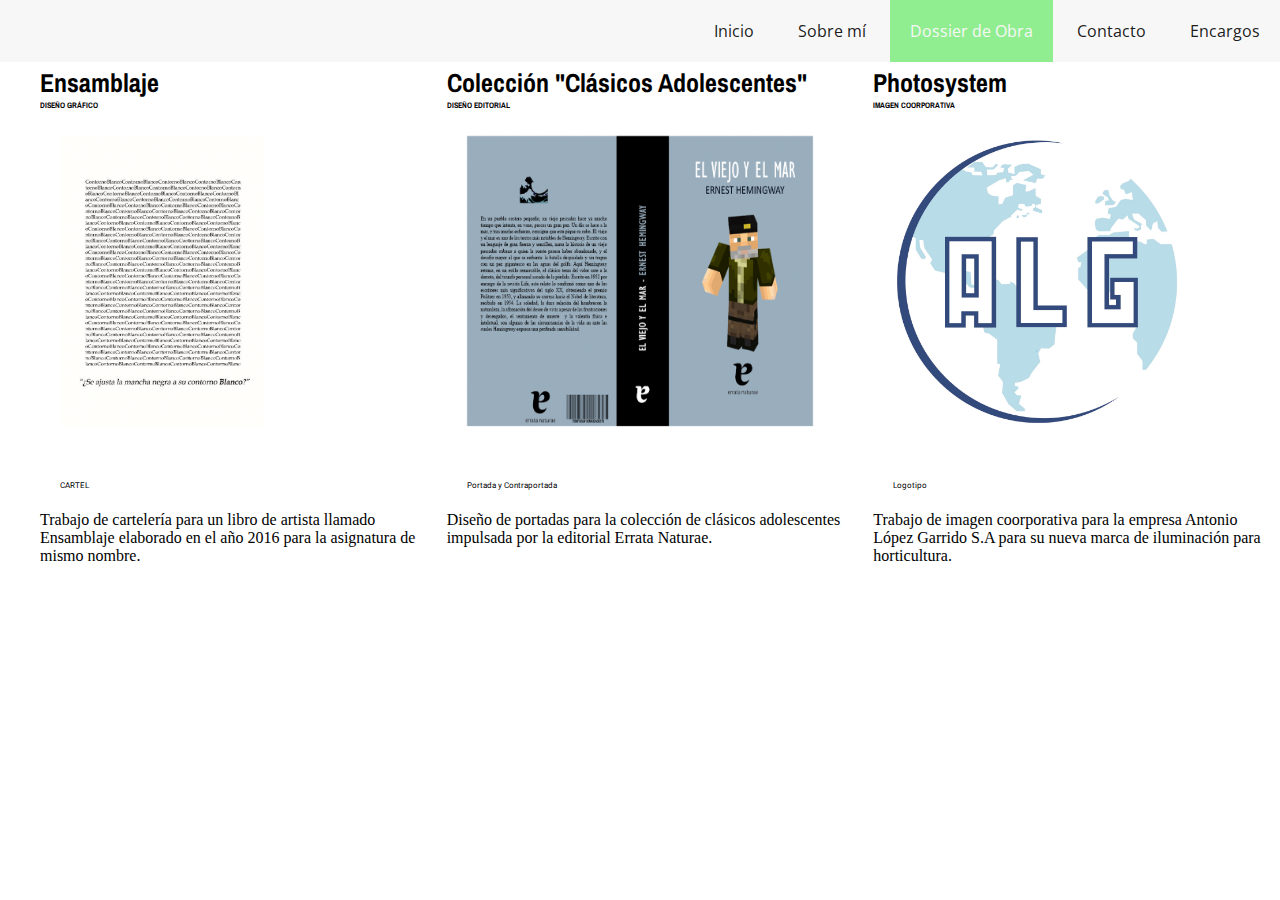
==== dossier.html @ 539e5aa2 "Termino mi página web" ====
<!DOCTYPE html>
<html lang="en">
<head>
    <meta charset="UTF-8">
    <title>Marina Romero López</title>
    <link href="https://fonts.googleapis.com/css?family=Slabo+27px" rel="stylesheet">
    <link href="https://fonts.googleapis.com/css?family=Roboto" rel="stylesheet">
    <link href="https://fonts.googleapis.com/css?family=Open+Sans" rel="stylesheet">
    <link href="https://fonts.googleapis.com/css?family=Bangers" rel="stylesheet">
    <link href="https://fonts.googleapis.com/css?family=Archivo+Narrow" rel="stylesheet">
    <link rel="stylesheet" type="text/css" href="./styles/style.css">
    <link rel="stylesheet" type="text/css" href="./styles/grid.css">
    <link rel="stylesheet" type="text/css" href="./styles/encargos.css">
</head>
<body>
        <nav class="navbar">
                <ul class="navbar-list">
                    <li class="navbar-item">
                        <a href="index.html">Inicio</a>
                    </li>
                    <li class="navbar-item">
                        <a href="#sobre-mi">Sobre mí</a>
                    </li>
                    <li class="navbar-item active">
                        <a href="dossier.html">Dossier de Obra</a>
                    </li>
                    <li class="navbar-item">
                        <a href="contact.html">Contacto</a>
                    </li>
                    <li class="navbar-item">
                        <a href="encargos.html">Encargos</a>
                    </li>
                </ul>
            </nav>

            
            <!--DOSSIER-->
            
                <section id="dossier" class="team section-reverse flex-container">
                    <div class="row container">
                        <div class="col-4 ensamblaje">
                            <article class="team-member">
                                 <!--Alfred (foto, texto, personaje, actor)-->
                                    <h3 class="titulo-photo">
                                        Ensamblaje
                                    </h3>
                                    <h4 class="position">DISEÑO GRÁFICO</h4>
            
                                <figure class="team-member-photo">
                                    <img src="./images/ensamblaje1.jpg" alt="Alfred">
                                    <figcaption class="photo-name">
                                        CARTEL
                                    </figcaption>
                                </figure>
            
                                <p class="bio">
                                    Trabajo de cartelería para un libro de artista llamado Ensamblaje elaborado en el año 2016 para la asignatura de mismo nombre.
                                </p>
            
                            </article>
                        </div>
                        <div class="col-4">
                            <article class="team-member">
                                 <!--Harvey (foto, texto, personaje, actor)-->
                                    <h3 class=titulo-photo>
                                        Colección "Clásicos Adolescentes"
                                    </h3>
                                    <h4 class="position">DISEÑO EDITORIAL </h4>
                                <!-- Hay dos fotos para después poder hacer el efecto de girar la foto cuando se superponen en el CSS-->
                                 <figure class="team-member-photo">
                                    <div class="flip">
                                        <div class="front flip-img">
                                            <img src="./images/libro1.jpg" alt="Harvey">
                                        </div>
                                        <div class="back flip-img">
                                            <img src="./images/libro2.jpg" alt="Harvey">
                                        </div>
                                    </div>
                                    <figcaption class="photo-name">
                                        Portada y Contraportada
                                    </figcaption>
                                </figure>
            
                                <p class="bio">
                                    Diseño de portadas para la colección de clásicos adolescentes impulsada por la editorial Errata Naturae.
                                </p>
                            </article>
                        </div>
                        <div class="col-4">
                            <article class="team-member">
                                 <!--James (foto, texto, personaje, actor)-->
                                    <h3 class="titulo-photo">
                                       Photosystem
                                    </h3>
                                    <h4 class="position">IMAGEN COORPORATIVA</h4>
            
                                <figure class="team-member-photo">
                                     <img class="photo-system"src="./images/logo_copia.png" alt="James Gordon">
                                    <figcaption class="photo-name">
                                        Logotipo
                                    </figcaption>
                                </figure>
            
                                <p class="bio">
                                    Trabajo de imagen coorporativa para la empresa Antonio López Garrido S.A para su nueva marca de iluminación para horticultura.
                                </p>
                            </article>
                        </div>
                    </div>
                </section>
    
</body>
</html>
---- styles/style.css ----
* {
    font-family: 'Open Sans', sans-serif;
    box-sizing: border-box;
}

@font-face {
    font-family: open;
    src: url(../fonts/OpenSans-Regular.ttf);
}

body {
    margin: 0;
    padding: 0;
    --main-text-color: #F7F7F7;
    --secondary-text-color: #A4A4A4;
}

.clearfix:after {
    content:"";
    visibility: hidden;
    display: block;
    height: 0;
    clear: both;
}

.container {
    margin: 0;
    padding: 0;
}

/*Imagen cabecera*/

header {
    height:360px;
}

.header > .title-img {
    background-size: 100% 100%;
    background-repeat: no-repeat;
    background-position: center center;
    background-image: url(../images/fondo_1.png);
    height: 100vh;
    transition: background-size 0.5s;
    opacity: 1;

}


/* Cuando pasas el cursor por encima se agranda*/
.header > .title-img:hover{
    background-size: 115% 115%;
}

/* Título y animación*/
.header > .title {
    margin: 0;
    position: absolute;
    top: 65%;
    width: 100%;
    height: 30px;
    text-align: center;
    font-size: 70px;
    color: #000000;
    font-family: 'EB Garamond', serif;
    z-index: 1;

    animation: titleAnimation 2s forwards;
    /*animation-delay: 0.8s;*/
    visibility: visible;
}

.header > .title-cite {
    background-color: #FFFFFF;
    margin: 0;
    position: static;
    top: 100%;
    width: 100%;
    text-align: center;
    font-size: 45px;
    color: #000000;
    font-family: 'EB Garamond', serif;
    opacity: 1;
    animation: subtitleAnimation 3s forwards;
    animation-delay: 1s;
}
/* Barra de navegación*/
.navbar {
    background-color: var(--main-text-color);
    width: 100%;
    position: fixed;
    top: 0;
    z-index: 1;
}
/* Padre > Hijo*/
/*Elementos dentro de las barras de navegación (navbar-list)*/
.navbar > .navbar-list {
    list-style: none;
    margin: 0;
    float: right;
    font-size: 0;
}
/*cada elemento de la barra de navegación de manera singular*/
.navbar > .navbar-list > .navbar-item {
    display: inline;
    font-size: 16px;
}

.navbar > .navbar-list > .navbar-item a {
    padding: 20px;
    text-decoration: none;
    color: rgba(0, 0, 0, 0.9);
    display: inline-block;
    transition: all 0.5s linear;
}

.navbar > .navbar-list > .navbar-item.active a{
    color: var(--main-text-color);
    background-color: lightgreen;
}

.navbar > .navbar-list > .navbar-item a:hover {
    color: var(--main-text-color);
    background-color: var(--secondary-text-color);
}

/* Section container tiene el vçideo y la descripción de quien es Batman*/
.section-container > .diseño-video {
    padding-bottom: 50px;
    padding-left: 20px;
}


/* Sobre mi diseño*/

#sobre-mi {
    margin: 0;
    padding-top:250px;
    background-color: rgba(206, 206, 206, 0.22);

}

.about-me > .diseño-video {
    padding-left: 100px;
    float: left;
    max-width: 80%;
    padding-top: 150px;
}

.about-me > .marina-info {
    padding-right: 100px;
    color:   #000000;
    padding-top: 100px;
    float: right;
    max-width: 50%;

}

.title-soy {
    font-family: 'EB Garamond', serif;
    color: black;
    font-size: 
}
.title-strong {
    font-size: 20px;
    font-family: 'EB Garamond', serif;
    color: black;
}

.title-marina {
    font-family: 'EB Garamond', serif;
    font-size: 18px;
}
/*DOSSIER*/
 #dossier {
     padding-top: 60px;
     background-color:  rgba(206, 206, 206, 0.22):
     ;
     background-repeat: no-repeat;
     background-position: center center;
 }

 .ensamblaje{
     padding-left: 20px;
 }
.title-dossier {
    font-family: 'EB Garamond', serif;
    color: black;
}
 .titulo-photo {
     padding-top: 5px;
     padding-left: 20px;
     margin: 0;
    background-color: white;
    font-family: 'Archivo Narrow', sans-serif;
    font-size: 26px;
    color: #000000;
 }

 .photo-name {
    padding-top: 0px;
    font-family: 'Archivo Narrow', sans-serif;
    color: white;
    font-size: 8px;
 }

 .position {
    padding-left: 20px;
    font-family: 'Archivo Narrow', sans-serif;
    color: #000000;
    background-color:  white;
    margin: 0;
    font-size: 8px;
 }

/* Foto de cada miembro del equipo*/



.team-member-photo img {
    height: 300px;
    max-width: 100%;
    border-radius: 0%;
    margin: 0;
    padding-top: 10px;
}

.bio {
    padding-left: 20px;
    padding-bottom: 10px;
    padding-top: 5px;
    margin: 0;
    font-family: 'EB Garamond', serif;
    color: black;
}

.photo-system img {
    background-size: 100% 100%;
}

/* Efecto que hace girar las fotos en superposición*/
.flip {
    height: 305px;
    position: relative;
}

.flip-img {
    position: absolute;
    backface-visibility: hidden;
    -webkit-backface-visibility: hidden;
    transition: transform 1s;
}

.back {
    transform: rotateY(-180deg);
    -webkit-transform: rotateY(-180deg);
}

.flip:hover .front {
    transform: rotateY(-180deg);
    -webkit-transform: rotateY(-180deg);
}

.flip:hover .back {
    transform: rotateY(0);
    -webkit-transform: rotateY(0);
}

/*ESTUDIOS*/
.title-estudios {
    font-family: 'Bangers', cursive;
    color: black;
    font-size: 45px;
}

.title-estudio {
    font-family: 'Slabo 27px', serif;
    height: 30px;
    width: 1200px;
    
}
#estudios {
    padding-top: 100px;
    padding-left: 20px;

}
.flex-container {
    display: flex;
    flex-direction: row;
    flex-wrap: nowrap;
    justify-content: space-between;
    margin: 0;
}

.title-estudio {
    display: flex;
    flex-direction: row;
    flex-wrap: nowrap;
    justify-content: center;

}
.estudio-name {
    margin: 0;
    height: 50px;
}

.estudio-photo img {
    margin-top: 30px;
    width: 300px;
    height: 300px;
    background-size: 50% 50%;
}

.photo-name {
    padding-top: 50px;
    color: black;
    font-family: 'Roboto', sans-serif;
}

/*A partir de aquí es contacto.html*/
table {
    width: 100%;
    border-collapse: collapse;
}

thead > tr {
    background-color: #F5F5F5;
}

th {
    height: 50px;
}

th, td {
    padding: 8px;
    border-bottom: 1px solid #ddd;
}

tbody > tr:hover {
    background-color:#dedddd;
}

#googleMap {
    height: 400px;
}

.form {
    padding: 0 30px;
}

.form .form-row {
    padding: 15px;
}

input {
    padding: 4px;
    border: 1px solid #ccc;
    border-radius: 4px;
}

button[disabled] {
    opacity: 0.5;
}

input[type=button], input[type=submit], button {
    background-color: #4CAF50;
    border: none;
    color: white;
    padding: 15px 40px;
    text-decoration: none;
    margin: 4px 2px;
    cursor: pointer;
    border-radius: 0px;
}

.row-flex {
    display: flex;
    flex-flow: row wrap;
}

.section-container {
    padding-top: 10px
}
---- styles/grid.css ----
.container {
    width: 100%;
    max-width: 1280px;
    margin: 0;
}

body {
    --grid-number: 12;
}

.row:before,
.row:after {
    content: "";
    display: table;
    clear: both;
}

.col-1 {
    width: calc(calc(100% / 12) * 1);
    float: left;
}

.col-2 {
    width: calc(calc(100% / 12) * 2);
    float: left;
}

.col-3 {
    width: calc(calc(100% / 12) * 3);
    float: left;
}

.col-4 {
    margin: 0;
    width: calc(calc(100% / var(--grid-number)) * 4);
    float: left;
}

.col-5 {
    width: calc(calc(100% / 12) * 5);
    float: left;
}

.col-6 {
    width: calc(calc(100% / 12) * 6);    
    float: left;
}

.col-7 {
    width: calc(calc(100% / 12) * 7);
    float: left;
}

.col-8 {
    width: calc(calc(100% / 12) * 8);
    float: left;
}

.col-9 {
    width: calc(calc(100% / 12) * 9);
    float: left;
}

.col-10 {
    width: calc(calc(100% / 12) * 10);
    float: left;
}

.col-11 {
    width: calc(calc(100% / 12) * 11);
    float: left;
}

.col-12 {
   width: calc(calc(100% / 12) * 12); 
   float: left;
}
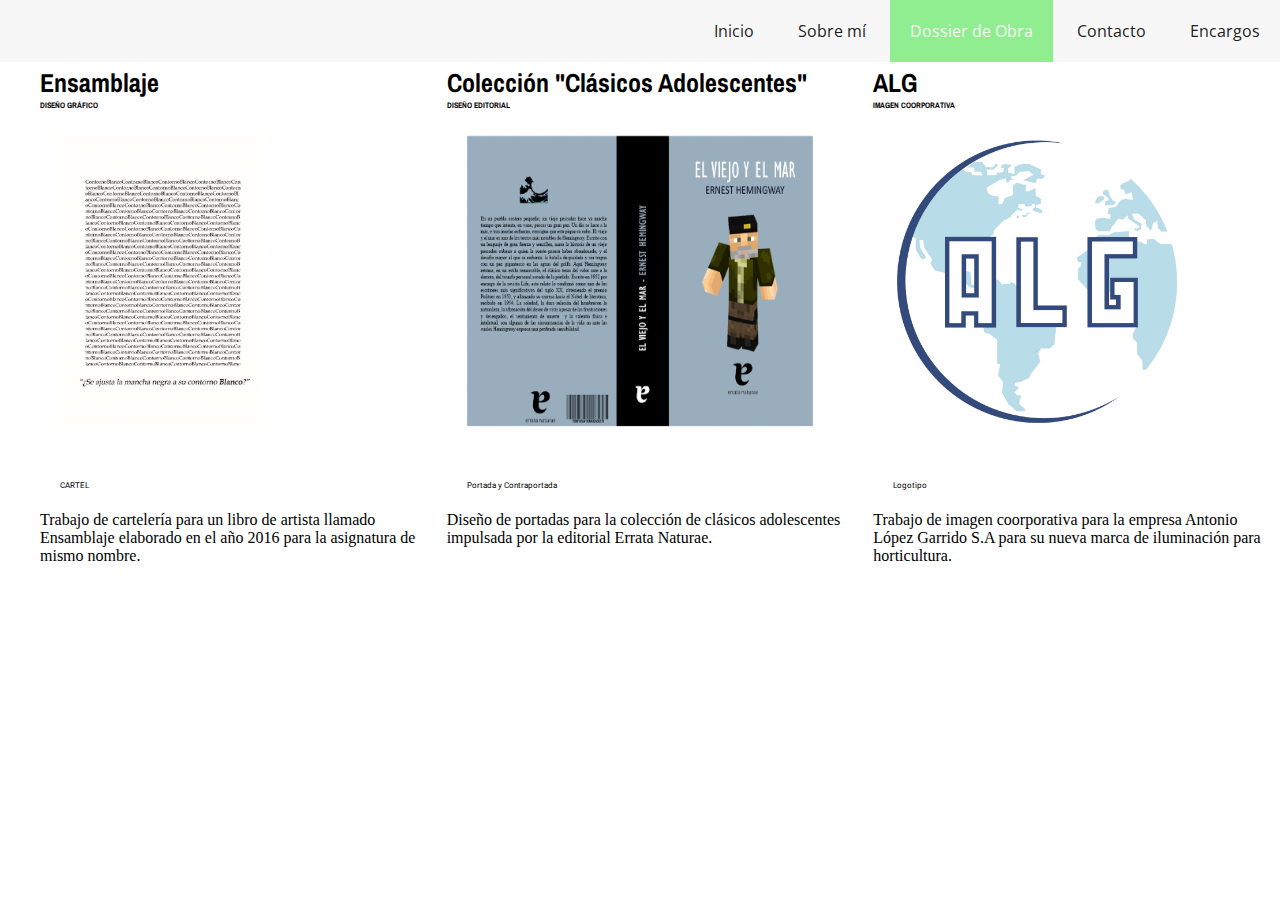
==== commit 4efb509f: "Últimos retoques" ====
--- a/dossier.html
+++ b/dossier.html
@@ -90,7 +90,7 @@
                             <article class="team-member">
                                  <!--James (foto, texto, personaje, actor)-->
                                     <h3 class="titulo-photo">
-                                       Photosystem
+                                       ALG
                                     </h3>
                                     <h4 class="position">IMAGEN COORPORATIVA</h4>
             
